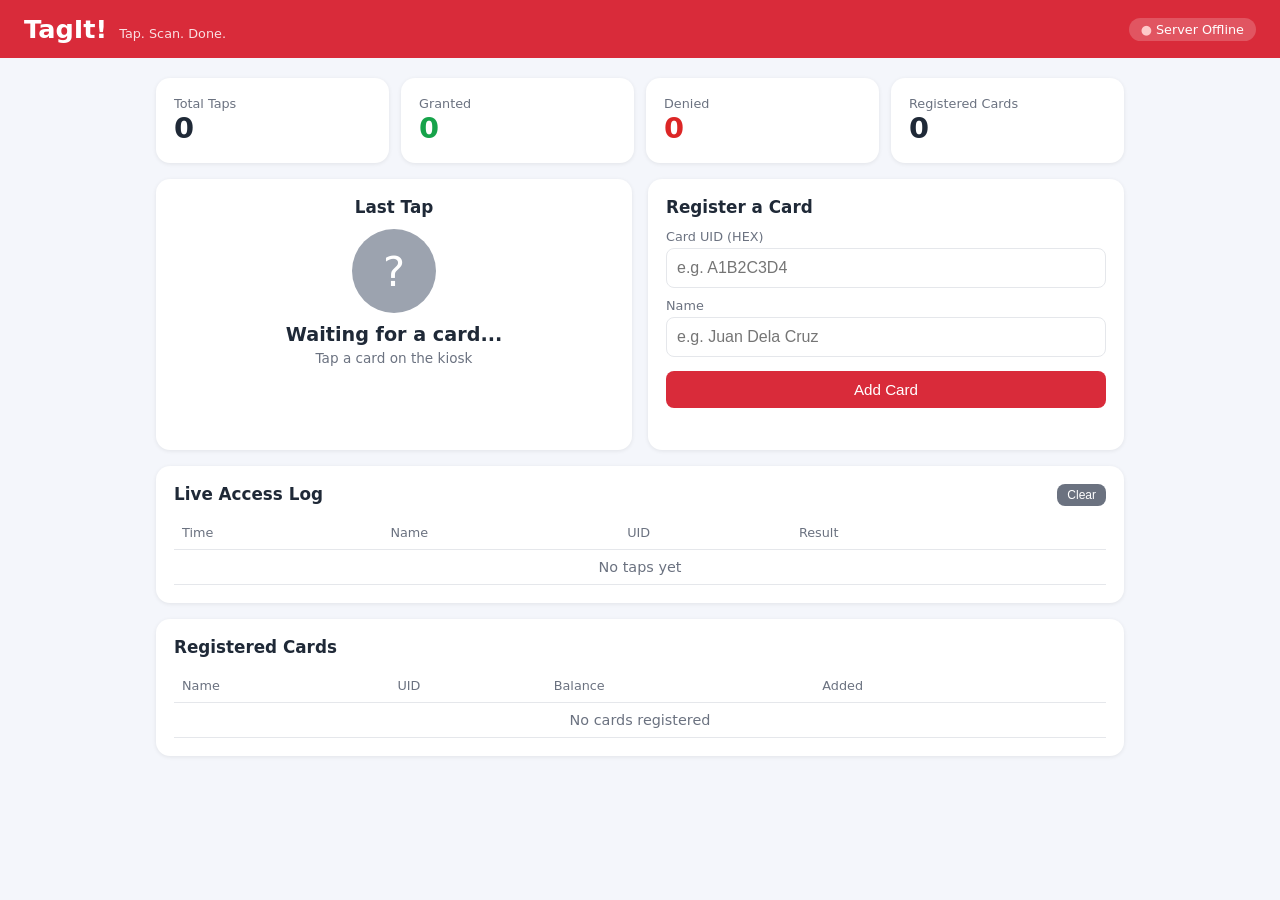
==== index.html @ 9759cd98 "Initial commit" ====
<!DOCTYPE html>
<html lang="en">
<head>
  <meta charset="UTF-8">
  <meta name="viewport" content="width=device-width, initial-scale=1">
  <title>TagIt! RFID Kiosk Dashboard</title>
  <link rel="stylesheet" href="style.css">
</head>
<body>
  <header class="topbar">
    <h1>TagIt!<span>Tap. Scan. Done.</span></h1>
    <div id="status" class="status offline">Connecting...</div>
  </header>

  <main>
    <section class="stats">
      <div class="card stat"><p>Total Taps</p><strong id="statTotal">0</strong></div>
      <div class="card stat ok"><p>Granted</p><strong id="statGranted">0</strong></div>
      <div class="card stat bad"><p>Denied</p><strong id="statDenied">0</strong></div>
      <div class="card stat"><p>Registered Cards</p><strong id="statUsers">0</strong></div>
    </section>

    <section class="grid">
      <div class="card last" id="lastTap">
        <h2>Last Tap</h2>
        <div class="icon idle" id="lastIcon">?</div>
        <p class="who" id="lastName">Waiting for a card...</p>
        <p class="meta" id="lastMeta">Tap a card on the kiosk</p>
      </div>

      <div class="card">
        <h2>Register a Card</h2>
        <form id="userForm">
          <label for="uid">Card UID (HEX)</label>
          <input id="uid" placeholder="e.g. A1B2C3D4" maxlength="20" required>
          <label for="name">Name</label>
          <input id="name" placeholder="e.g. Juan Dela Cruz" maxlength="40" required>
          <button type="submit">Add Card</button>
          <p id="formMsg" class="msg"></p>
        </form>
      </div>
    </section>

    <section class="card">
      <h2>Live Access Log <button id="clearLogs" style="float:right;font-size:.75rem;padding:4px 10px;background:#6b7280">Clear</button></h2>
      <div class="scroll">
        <table>
          <thead><tr><th>Time</th><th>Name</th><th>UID</th><th>Result</th><th></th></tr></thead>
          <tbody id="logBody"><tr><td colspan="5" class="empty">No taps yet</td></tr></tbody>
        </table>
      </div>
    </section>

    <section class="card">
      <h2>Registered Cards</h2>
      <div class="scroll">
        <table>
          <thead><tr><th>Name</th><th>UID</th><th>Balance</th><th>Added</th><th></th></tr></thead>
          <tbody id="userBody"><tr><td colspan="5" class="empty">No cards registered</td></tr></tbody>
        </table>
      </div>
    </section>
  </main>

  <script src="app.js"></script>
</body>
</html>
---- style.css ----
:root {
  --bg: #f4f6fb; --card: #ffffff; --text: #1f2937; --muted: #6b7280;
  --brand: #d92b3a; --ok: #16a34a; --bad: #dc2626; --line: #e5e7eb;
}
* { box-sizing: border-box; }
body { margin: 0; font-family: system-ui, -apple-system, "Segoe UI", Roboto, sans-serif;
  background: var(--bg); color: var(--text); }
.topbar { display: flex; justify-content: space-between; align-items: center;
  padding: 14px 24px; background: var(--brand); color: #fff; }
.topbar h1 { margin: 0; font-size: 1.6rem; }
.topbar h1 span { font-size: .8rem; font-weight: 400; margin-left: 12px; opacity: .85; }
.status { padding: 4px 12px; border-radius: 999px; font-size: .8rem; background: rgba(255,255,255,.2); }
.status.online::before { content: "● "; color: #86efac; }
.status.offline::before { content: "● "; color: #fecaca; }
main { max-width: 1000px; margin: 0 auto; padding: 20px 16px 40px; display: flex; flex-direction: column; gap: 16px; }
.card { background: var(--card); border-radius: 14px; padding: 18px; box-shadow: 0 1px 4px rgba(0,0,0,.08); }
.card h2 { margin: 0 0 12px; font-size: 1.05rem; }
.stats { display: grid; grid-template-columns: repeat(4, 1fr); gap: 12px; }
.stat p { margin: 0; color: var(--muted); font-size: .8rem; }
.stat strong { font-size: 1.8rem; }
.stat.ok strong { color: var(--ok); } .stat.bad strong { color: var(--bad); }
.grid { display: grid; grid-template-columns: 1fr 1fr; gap: 16px; }
.last { text-align: center; }
.icon { width: 84px; height: 84px; margin: 6px auto 10px; border-radius: 50%;
  display: grid; place-items: center; font-size: 2.6rem; color: #fff; background: #9ca3af; }
.icon.granted { background: var(--ok); } .icon.denied { background: var(--bad); }
.icon.pop { animation: pop .5s ease; }
@keyframes pop { 0% { transform: scale(.4); opacity: 0; } 70% { transform: scale(1.15); } 100% { transform: scale(1); opacity: 1; } }
.who { margin: 0; font-size: 1.2rem; font-weight: 600; }
.meta { margin: 4px 0 0; color: var(--muted); font-size: .85rem; }
label { display: block; font-size: .8rem; color: var(--muted); margin: 10px 0 4px; }
input { width: 100%; padding: 10px; border: 1px solid var(--line); border-radius: 8px; font-size: 1rem; }
button { cursor: pointer; border: 0; border-radius: 8px; padding: 10px 16px; font-size: .95rem; background: var(--brand); color: #fff; }
form button { margin-top: 14px; width: 100%; }
.msg { min-height: 1.2em; font-size: .85rem; margin: 8px 0 0; }
.scroll { overflow-x: auto; }
table { width: 100%; border-collapse: collapse; font-size: .9rem; }
th, td { text-align: left; padding: 9px 8px; border-bottom: 1px solid var(--line); white-space: nowrap; }
th { color: var(--muted); font-weight: 500; font-size: .8rem; }
td.empty { text-align: center; color: var(--muted); }
.badge { padding: 2px 10px; border-radius: 999px; font-size: .75rem; font-weight: 600; color: #fff; }
.badge.granted { background: var(--ok); } .badge.denied { background: var(--bad); }
td button { padding: 4px 10px; font-size: .75rem; }
td button.del { background: #6b7280; }
@media (max-width: 700px) {
  .stats { grid-template-columns: repeat(2, 1fr); }
  .grid { grid-template-columns: 1fr; }
}
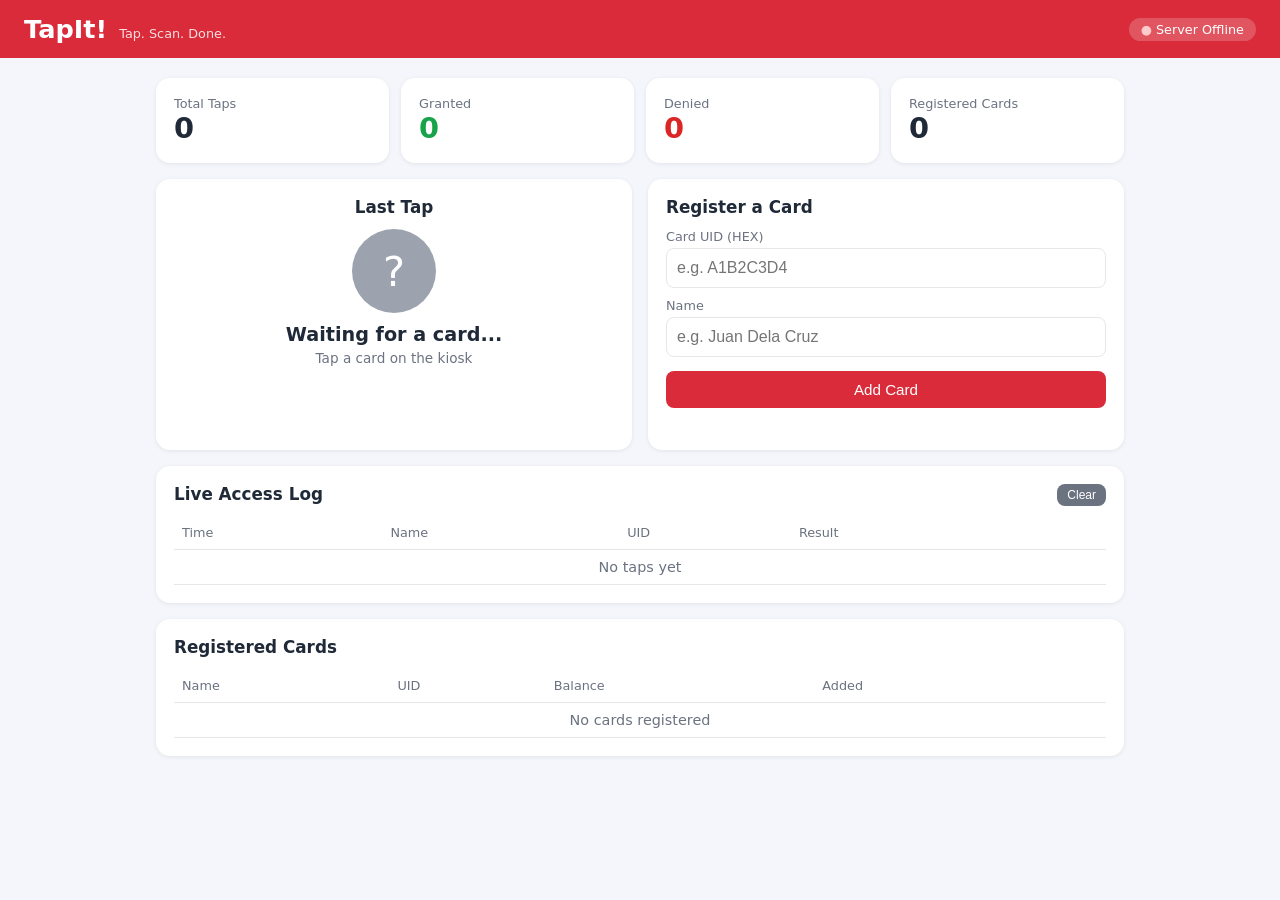
==== commit e3d2bc5d: "Organize project and rename to TapIt" ====
--- a/index.html
+++ b/index.html
@@ -3,12 +3,12 @@
 <head>
   <meta charset="UTF-8">
   <meta name="viewport" content="width=device-width, initial-scale=1">
-  <title>TagIt! RFID Kiosk Dashboard</title>
-  <link rel="stylesheet" href="style.css">
+  <title>TapIt! RFID Kiosk Dashboard</title>
+  <link rel="stylesheet" href="assets/css/dashboard.css">
 </head>
 <body>
   <header class="topbar">
-    <h1>TagIt!<span>Tap. Scan. Done.</span></h1>
+    <h1>TapIt!<span>Tap. Scan. Done.</span></h1>
     <div id="status" class="status offline">Connecting...</div>
   </header>
 
@@ -62,6 +62,6 @@
     </section>
   </main>
 
-  <script src="app.js"></script>
+  <script src="assets/js/dashboard.js"></script>
 </body>
 </html>
--- a/assets/css/dashboard.css
+++ b/assets/css/dashboard.css
@@ -0,0 +1,48 @@
+:root {
+  --bg: #f4f6fb; --card: #ffffff; --text: #1f2937; --muted: #6b7280;
+  --brand: #d92b3a; --ok: #16a34a; --bad: #dc2626; --line: #e5e7eb;
+}
+* { box-sizing: border-box; }
+body { margin: 0; font-family: system-ui, -apple-system, "Segoe UI", Roboto, sans-serif;
+  background: var(--bg); color: var(--text); }
+.topbar { display: flex; justify-content: space-between; align-items: center;
+  padding: 14px 24px; background: var(--brand); color: #fff; }
+.topbar h1 { margin: 0; font-size: 1.6rem; }
+.topbar h1 span { font-size: .8rem; font-weight: 400; margin-left: 12px; opacity: .85; }
+.status { padding: 4px 12px; border-radius: 999px; font-size: .8rem; background: rgba(255,255,255,.2); }
+.status.online::before { content: "● "; color: #86efac; }
+.status.offline::before { content: "● "; color: #fecaca; }
+main { max-width: 1000px; margin: 0 auto; padding: 20px 16px 40px; display: flex; flex-direction: column; gap: 16px; }
+.card { background: var(--card); border-radius: 14px; padding: 18px; box-shadow: 0 1px 4px rgba(0,0,0,.08); }
+.card h2 { margin: 0 0 12px; font-size: 1.05rem; }
+.stats { display: grid; grid-template-columns: repeat(4, 1fr); gap: 12px; }
+.stat p { margin: 0; color: var(--muted); font-size: .8rem; }
+.stat strong { font-size: 1.8rem; }
+.stat.ok strong { color: var(--ok); } .stat.bad strong { color: var(--bad); }
+.grid { display: grid; grid-template-columns: 1fr 1fr; gap: 16px; }
+.last { text-align: center; }
+.icon { width: 84px; height: 84px; margin: 6px auto 10px; border-radius: 50%;
+  display: grid; place-items: center; font-size: 2.6rem; color: #fff; background: #9ca3af; }
+.icon.granted { background: var(--ok); } .icon.denied { background: var(--bad); }
+.icon.pop { animation: pop .5s ease; }
+@keyframes pop { 0% { transform: scale(.4); opacity: 0; } 70% { transform: scale(1.15); } 100% { transform: scale(1); opacity: 1; } }
+.who { margin: 0; font-size: 1.2rem; font-weight: 600; }
+.meta { margin: 4px 0 0; color: var(--muted); font-size: .85rem; }
+label { display: block; font-size: .8rem; color: var(--muted); margin: 10px 0 4px; }
+input { width: 100%; padding: 10px; border: 1px solid var(--line); border-radius: 8px; font-size: 1rem; }
+button { cursor: pointer; border: 0; border-radius: 8px; padding: 10px 16px; font-size: .95rem; background: var(--brand); color: #fff; }
+form button { margin-top: 14px; width: 100%; }
+.msg { min-height: 1.2em; font-size: .85rem; margin: 8px 0 0; }
+.scroll { overflow-x: auto; }
+table { width: 100%; border-collapse: collapse; font-size: .9rem; }
+th, td { text-align: left; padding: 9px 8px; border-bottom: 1px solid var(--line); white-space: nowrap; }
+th { color: var(--muted); font-weight: 500; font-size: .8rem; }
+td.empty { text-align: center; color: var(--muted); }
+.badge { padding: 2px 10px; border-radius: 999px; font-size: .75rem; font-weight: 600; color: #fff; }
+.badge.granted { background: var(--ok); } .badge.denied { background: var(--bad); }
+td button { padding: 4px 10px; font-size: .75rem; }
+td button.del { background: #6b7280; }
+@media (max-width: 700px) {
+  .stats { grid-template-columns: repeat(2, 1fr); }
+  .grid { grid-template-columns: 1fr; }
+}
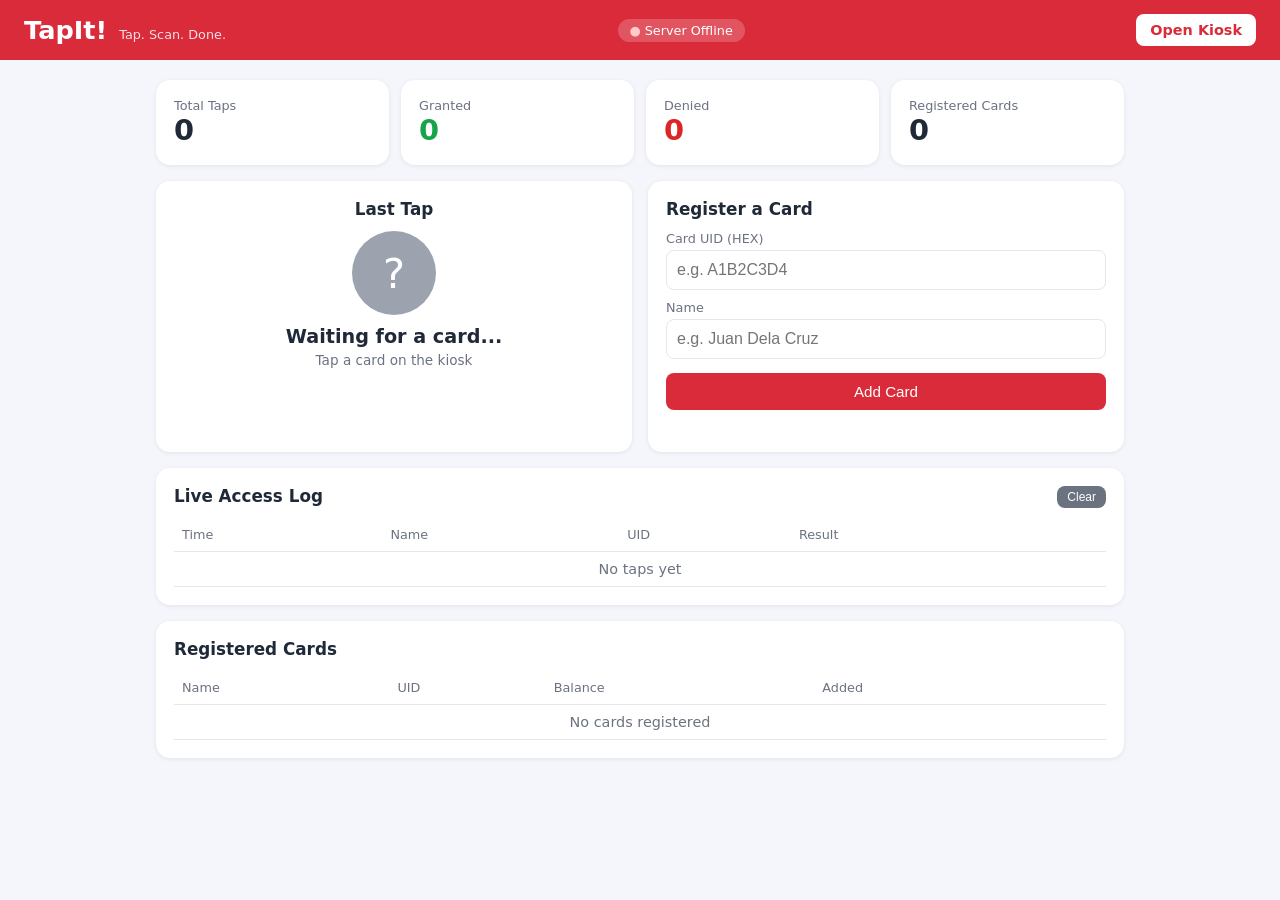
==== commit 43483075: "Port firmware to ESP32-C3 SuperMini, add double-tap guard and HTTP timeouts, remove README" ====
--- a/index.html
+++ b/index.html
@@ -10,6 +10,7 @@
   <header class="topbar">
     <h1>TapIt!<span>Tap. Scan. Done.</span></h1>
     <div id="status" class="status offline">Connecting...</div>
+    <a class="page-link" href="kiosk.html">Open Kiosk</a>
   </header>
 
   <main>
--- a/assets/css/dashboard.css
+++ b/assets/css/dashboard.css
@@ -12,6 +12,9 @@
 .status { padding: 4px 12px; border-radius: 999px; font-size: .8rem; background: rgba(255,255,255,.2); }
 .status.online::before { content: "● "; color: #86efac; }
 .status.offline::before { content: "● "; color: #fecaca; }
+.page-link { padding: 8px 14px; border-radius: 8px; background: #fff; color: var(--brand);
+  font-size: .9rem; font-weight: 700; text-decoration: none; }
+.page-link:hover { background: #fee2e2; }
 main { max-width: 1000px; margin: 0 auto; padding: 20px 16px 40px; display: flex; flex-direction: column; gap: 16px; }
 .card { background: var(--card); border-radius: 14px; padding: 18px; box-shadow: 0 1px 4px rgba(0,0,0,.08); }
 .card h2 { margin: 0 0 12px; font-size: 1.05rem; }
@@ -43,6 +46,8 @@
 td button { padding: 4px 10px; font-size: .75rem; }
 td button.del { background: #6b7280; }
 @media (max-width: 700px) {
+  .topbar { flex-wrap: wrap; gap: 10px; }
+  .topbar h1 { flex: 1 1 100%; }
   .stats { grid-template-columns: repeat(2, 1fr); }
   .grid { grid-template-columns: 1fr; }
 }
